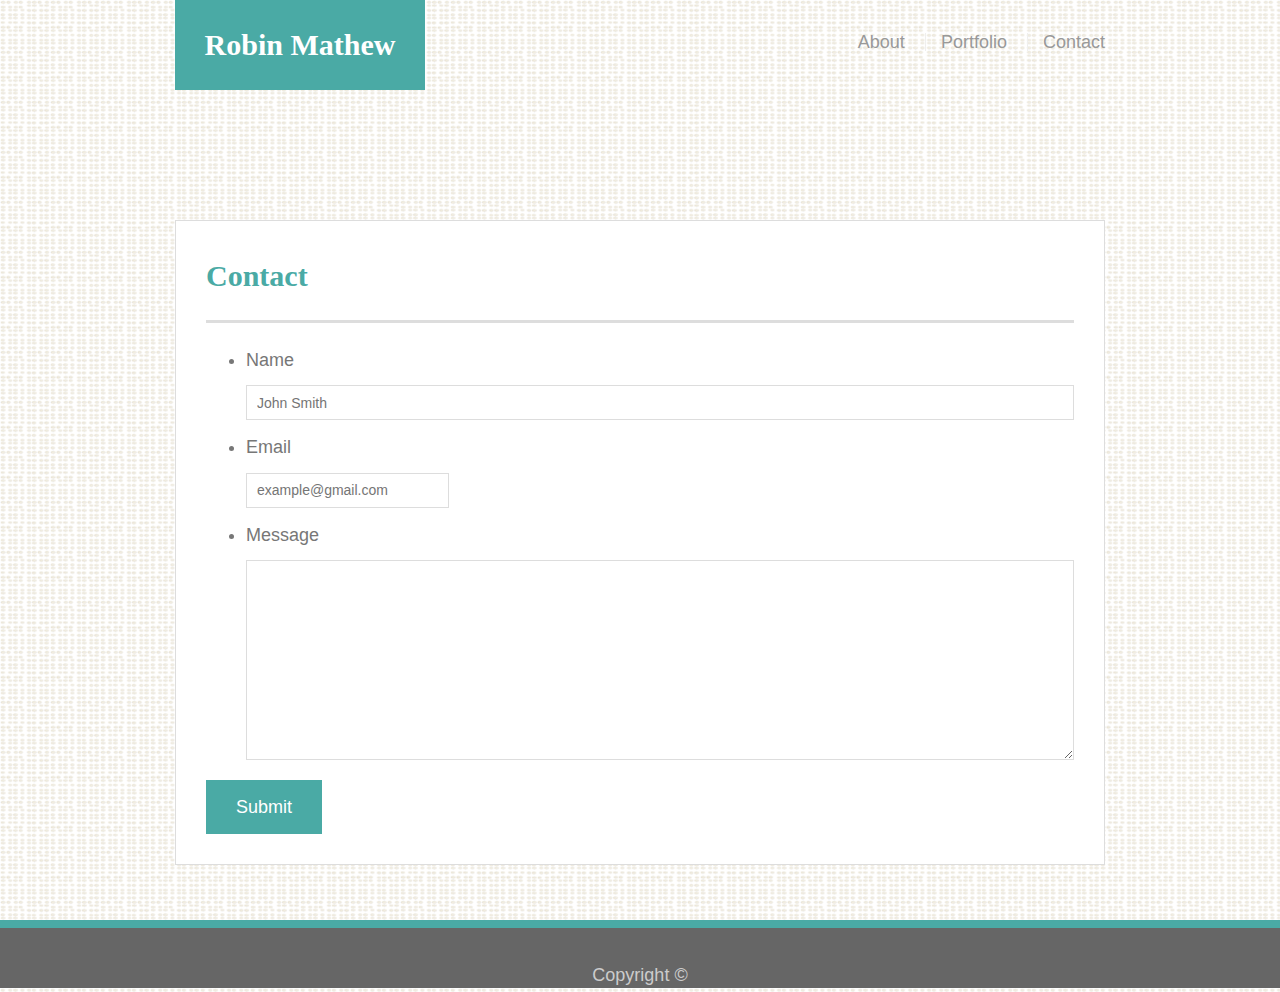
==== contact.html @ 5fd5ed3a "push x2" ====
<!DOCTYPE html>
<html lang="en-US">

<head>
    <meta charset="UTF-8">
    <title>Contact | Robin Mathew</title>
    <meta name="viewport" content="width=device-width, initial-scale=1">
    <link rel="stylesheet" href="https://stackpath.bootstrapcdn.com/bootstrap/4.3.1/css/bootstrap.min.css" integrity="sha384-ggOyR0iXCbMQv3Xipma34MD+dH/1fQ784/j6cY/iJTQUOhcWr7x9JvoRxT2MZw1T" crossorigin="anonymous">
    <link rel="stylesheet" type="text/css" href="./assets/css/style.css">
</head>

<body>
            
    <header id="masthead"></header>
        <div class="container">
            <a href="./index.html" id="logo">Robin Mathew</a>
            <nav>
                <a href="./index.html">About</a>
                <a href="./portfolio.html">Portfolio</a>
                <a href="./contact.html">Contact</a>
            </nav>
        </div>
    </header>

    <div id="main-container" class="container">
        <section class="main-section">
            <h1>Contact</h1>

            <form id="contact-form">
                <ul>
                    <li>
                        <label for="name">Name</label>
                        <input type="text" id="name" name="name" placeholder="John Smith" required="required">
                    </li>
                    <li>
                        <label for="email">Email</label>
                        <input type="email" id="email" name="email" placeholder="example@gmail.com" required="required">
                    </li>
                    <li>
                        <label for="message">Message</label>
                        <textarea id="message" name="message" required="required"></textarea>
                    </li>
                </ul>
                <input type="submit">
            </form>

        </section>

    </div>

    <footer>
        <div class="container">
            Copyright &copy;
        </div>
    </footer>
</body>

</html>
---- assets/css/style.css ----
body {
    background-image: url("../dynamic-style/dynamic-style.png");
    font-family: Arial, "Helvetica Neue", Arial, Helvetica, sans-serif;
    font-size: 18px;
    line-height: 34px;
    color: #777777
}

* {
    box-sizing: border-box;
}

/* general */

.container {
    width: 100%;
    max-width: 960px;
    margin: 0 auto;
    clear: both;
}

h1,
h2,
h3,
p {
    margin-bottom: 20px;
}

p:last-child {
    margin-bottom: 0;
}

h1,
h2,
h3 {
    font-family: Georgia, 'Times New Roman', Times, serif;
    font-weight: 700;
    color: #4aaaa5
}

h1 {
    padding-bottom: 20px;
    font-size: 30px;
    line-height: 49px;
    border-bottom: 3px solid #dddddd;
}

h2,
h3{
    font-size: 22px;
}

/* header */

#masthead {
    position: fixed;
    z-index: 99;
    width; 100%;
    margin: 0 0 30px;
    overflow: auto;
    color: #ffffff;
    background: #ffffff;
    border-bottom: 2px solid #cccccc;
}

#logo {
    float: left;
    width: 250px;
    height: 90px;
    font-family: Georgia, 'Times New Roman', Times, serif;
    font-size: 30px;
    font-weight: 700;
    line-height: 90px;
    color: #ffffff;
    text-align: center;
    text-decoration: none;
    background: #4aaaa5;
}

nav {
    float: right;
    margin-top: 25px;
}
nav a {
    display: inline-block;
    padding-left: 15px;
    margin-left: 15px;
    line-height: 18px;
    color: #999;
    text-decoration: none;
    border-left: 1px solid #efefee;
}

nav a:first-child {
    border-left: 0 none;
}
/* footer */

footer {
    padding: 30px 0;
    clear: both;
    font-size: 12 px;
    color: #ffffff;
    color: #cccccc;
    text-align: center;
    background: #666666;
    border-top: 8px solid #4aaaa5;
    height: 50px;
}

h3, h2 {
    padding-bottom: 20px;
    margin-block-end: 15px;
    line-height: 22px;
    border-bottom: 2px solid #eeeeee;
}

/* main */

#main-container {
    padding-top: 130px;
    min-height: calc(100vh - 70px);
}

.main-section {
    float: left;
    width: 100%;
    max-width: 960p;
    padding: 30px;
    margin: 0 0 40px;
    background: #ffffff;
    border: 1px solid #dddddd;
}

/* portfolio page */

.work {
    position: relative;
    float: left;
    width: 274px;
    margin: 20px 0 25px;
    overflow: auto;
}

.work:nth-child(even) {
    margin-right: 40px;
}

.work img {
    width: 100%;
    border: 0 none;
    opacity: 0.8;
}

.work h3 {
    position: absolute;
    bottom: 20px;
    width: 100%;
    padding: 15px;
    margin-bottom: 0;
    font-weight: 300;
    line-height: 30px;
    color: #ffffff;
    text-align: center;
    background: #4aaaa5;
    border-bottom: 0;
}

.auth-image {
    float: left;
    width: 200px;
    height: auto;
    margin-top: 10px;
    margin-right: 25px;
}

/* contact page */

#contact-form ul {
    margin-bottom: 20px;
}

#contact-form li {
    margin-bottom: 10px;
}

label,
input[type=text],
input[tyupe=email],
textarea {
    display: block;
    width: 100%;
}

input[type=text],
input[type=email],
textarea {
    height: 35px;
    padding: 0 10px;
    font-size: 14px;
    border: 1px solid #dddddd;
}

textarea {
    height: 200px;
}

input[type=submit] {
    padding: 10px 30px;
    font-size: 18px;
    color: #ffffff;
    cursor: pointer;
    background: #4aaaa5;
    border: 0 none;
}

/*media query here!*/
@media screen and (max-width:980px) {
    .main-section {
        background: gray;
        color: white;
        
    }
}

@media screen and (max-width: 768px) {
    .main-section {
        background: blue;
        color: yellow;
    }
}

@media screen and (max-width: 640px) {
    #masthead {
        position: static;
    }
}
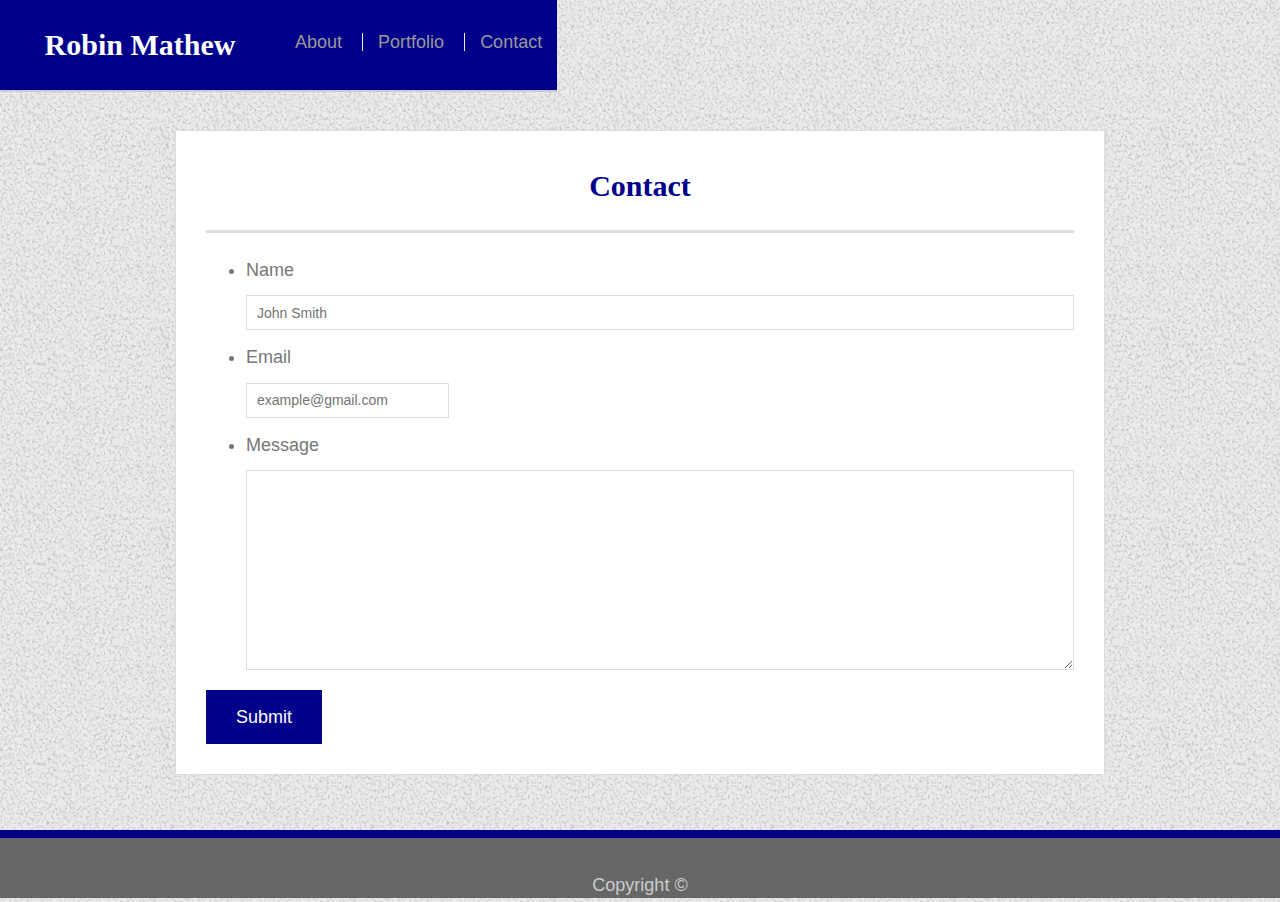
==== commit 322300ff: "updated" ====
--- a/contact.html
+++ b/contact.html
@@ -11,7 +11,7 @@
 
 <body>
             
-    <header id="masthead"></header>
+    <header id="masthead">
         <div class="container">
             <a href="./index.html" id="logo">Robin Mathew</a>
             <nav>
@@ -24,7 +24,7 @@
 
     <div id="main-container" class="container">
         <section class="main-section">
-            <h1>Contact</h1>
+            <h1 class="text-center">Contact</h1>
 
             <form id="contact-form">
                 <ul>
--- a/assets/css/style.css
+++ b/assets/css/style.css
@@ -1,5 +1,5 @@
 body {
-    background-image: url("../dynamic-style/dynamic-style.png");
+    background-image: url("../images/gravel.png");
     font-family: Arial, "Helvetica Neue", Arial, Helvetica, sans-serif;
     font-size: 18px;
     line-height: 34px;
@@ -35,7 +35,7 @@
 h3 {
     font-family: Georgia, 'Times New Roman', Times, serif;
     font-weight: 700;
-    color: #4aaaa5
+    color: darkblue
 }
 
 h1 {
@@ -61,6 +61,7 @@
     color: #ffffff;
     background: #ffffff;
     border-bottom: 2px solid #cccccc;
+    background: darkblue;
 }
 
 #logo {
@@ -74,7 +75,7 @@
     color: #ffffff;
     text-align: center;
     text-decoration: none;
-    background: #4aaaa5;
+    
 }
 
 nav {
@@ -104,7 +105,7 @@
     color: #cccccc;
     text-align: center;
     background: #666666;
-    border-top: 8px solid #4aaaa5;
+    border-top: 8px solid darkblue;
     height: 50px;
 }
 
@@ -166,7 +167,7 @@
     border-bottom: 0;
 }
 
-.auth-image {
+.img-fluid {
     float: left;
     width: 200px;
     height: auto;
@@ -210,7 +211,7 @@
     font-size: 18px;
     color: #ffffff;
     cursor: pointer;
-    background: #4aaaa5;
+    background: darkblue;
     border: 0 none;
 }
 
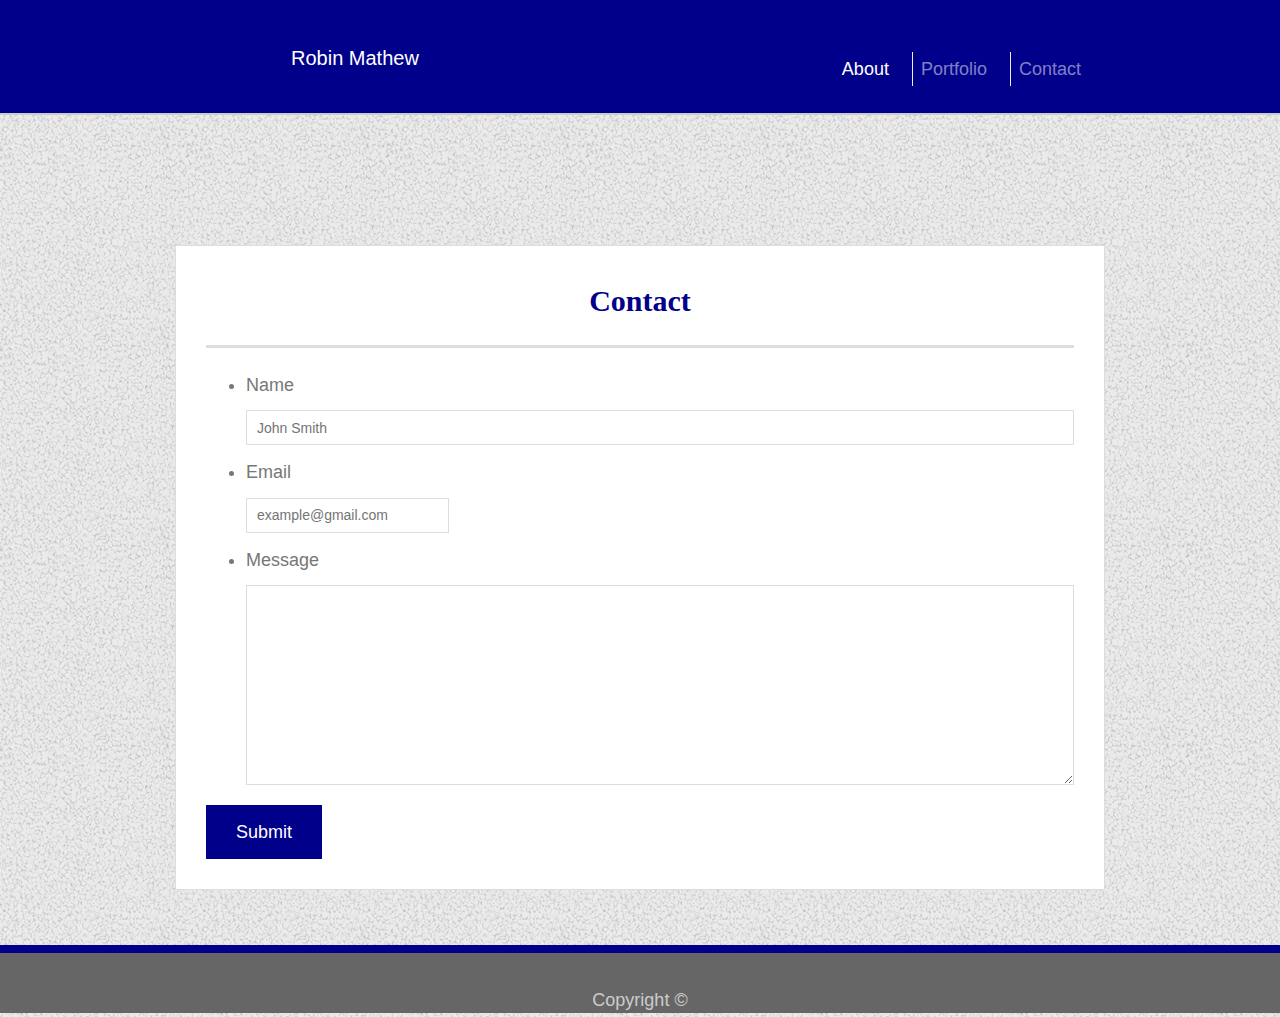
==== commit 814be42d: "updated nav bar + added LI profile" ====
--- a/contact.html
+++ b/contact.html
@@ -11,16 +11,23 @@
 
 <body>
             
-    <header id="masthead">
-        <div class="container">
-            <a href="./index.html" id="logo">Robin Mathew</a>
-            <nav>
-                <a href="./index.html">About</a>
-                <a href="./portfolio.html">Portfolio</a>
-                <a href="./contact.html">Contact</a>
-            </nav>
-        </div>
-    </header>
+        <header id="masthead">
+                <div class="container">
+                  <nav class="navbar navbar-expand-lg navbar-dark sticky-top">
+                    <a class="navbar-brand" href="./index.html">Robin Mathew</a>
+                      <button class="navbar-toggler" type="button" data-toggle="collapse" data-target="#navbarNavAltMarkup" aria-controls="navbarNavAltMarkup" aria-expanded="false" aria-label="Toggle navigation">
+                        <span class="navbar-toggler-icon"></span>
+                      </button>
+                <div class="collapse navbar-collapse" id="navbarNavAltMarkup">
+                  <div class="navbar-nav">
+                      <a class="nav-item nav-link active" href="./index.html">About</a>
+                      <a class="nav-item nav-link" href="./portfolio.html">Portfolio</a>
+                      <a class="nav-item nav-link" href="./contact.html">Contact<span class="sr-only">(current)</span></a>
+                    </div>
+                  </div>
+                </nav>
+              </div>
+              </header>
 
     <div id="main-container" class="container">
         <section class="main-section">
@@ -49,9 +56,9 @@
     </div>
 
     <footer>
-        <div class="container">
-            Copyright &copy;
-        </div>
+            <div class="container">
+                Copyright &COPY;
+            </div>
     </footer>
 </body>
 
--- a/assets/css/style.css
+++ b/assets/css/style.css
@@ -10,6 +10,8 @@
     box-sizing: border-box;
 }
 
+
+
 /* general */
 
 .container {
@@ -53,16 +55,28 @@
 /* header */
 
 #masthead {
-    position: fixed;
-    z-index: 99;
-    width; 100%;
-    margin: 0 0 30px;
     overflow: auto;
-    color: #ffffff;
-    background: #ffffff;
     border-bottom: 2px solid #cccccc;
     background: darkblue;
 }
+
+.navbar-brand {
+    position: relative;
+    margin: 0 0 30px;
+    color: #ffffff;
+    display: inline-block;
+    width: 100%;
+    padding-top: .5rem;
+    padding-bottom: 0rem;
+    margin-right: 25rem;
+    
+    
+    
+    
+    
+}
+
+
 
 #logo {
     float: left;
@@ -175,6 +189,29 @@
     margin-right: 25px;
 }
 
+.grid { 
+    display: grid;
+    grid-template-columns: repeat(auto-fill, minmax(100px, 1fr));
+    grid-gap: 20px;
+    align-items: stretch;
+    }
+    #grid2 { 
+      display: grid;
+      grid-template-columns: repeat(auto-fill, minmax(200px, 1fr));
+      grid-gap: 20px;
+      align-items: stretch;
+      }
+  .grid img {
+    border: 1px solid #ccc;
+    
+    box-shadow: 2px 2px 6px 0px  rgba(0,0,0,0.3);
+    max-width: 100%;
+  }
+
+  .card-link2 {
+      float: right;
+  }
+
 /* contact page */
 
 #contact-form ul {
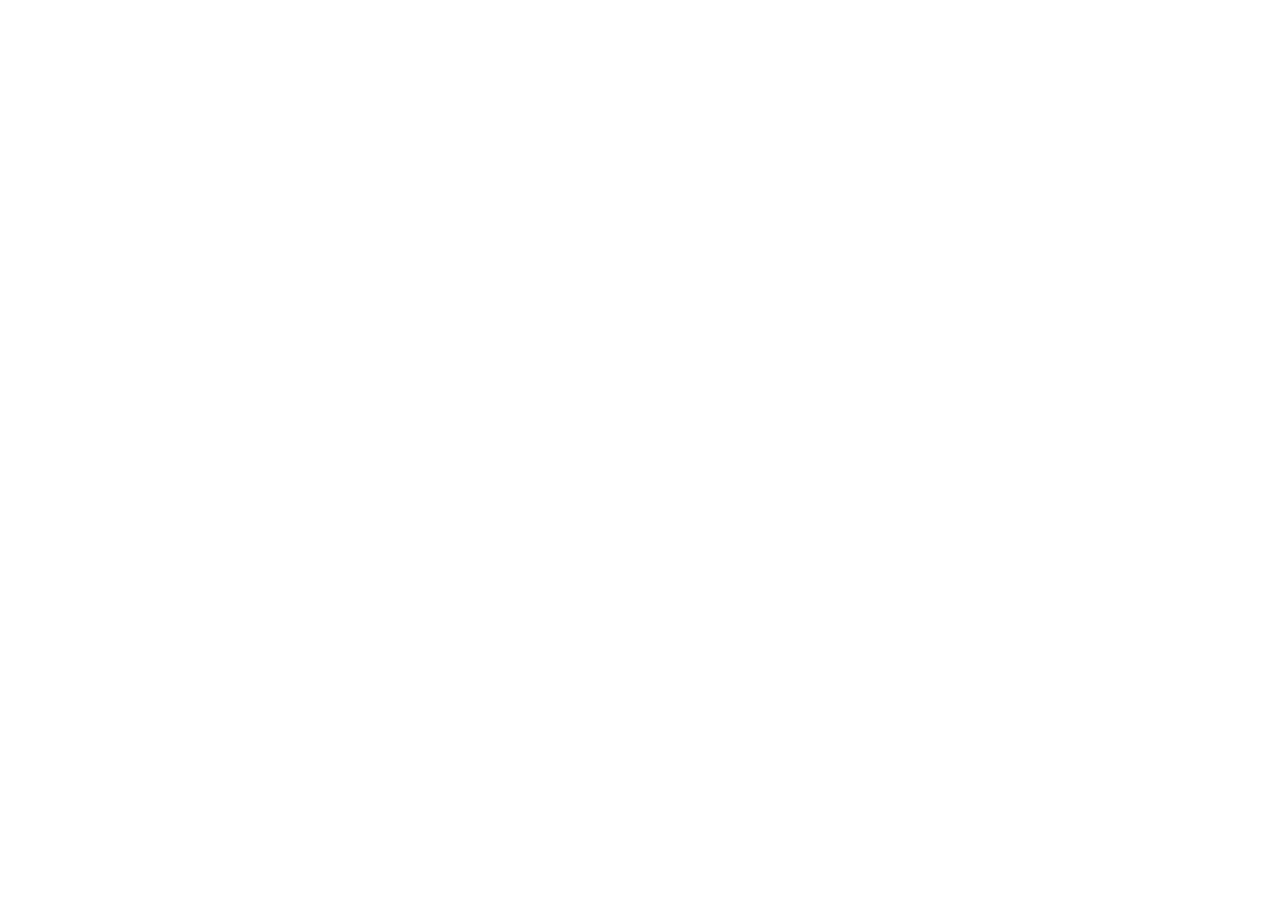
==== commit 8650f4b0: "made it one page html" ====
--- a/contact.html
+++ b/contact.html
@@ -1,4 +1,4 @@
-<!DOCTYPE html>
+<!-- <!DOCTYPE html>
 <html lang="en-US">
 
 <head>
@@ -62,4 +62,4 @@
     </footer>
 </body>
 
-</html>+</html> -->